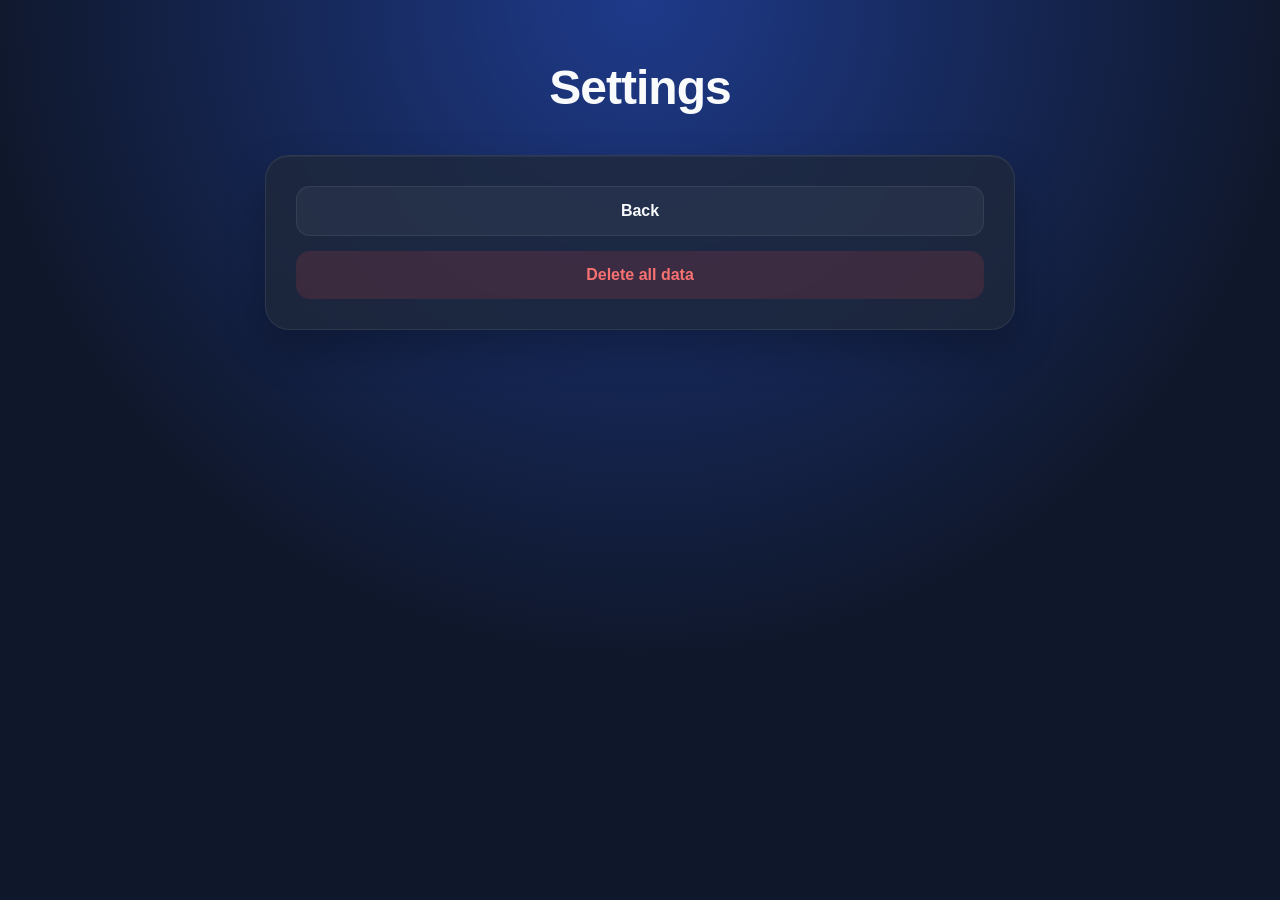
==== settings/index.html @ a96f3786 "adding settings" ====
<!doctype html>
<html lang="en">
  <head>
    <meta charset="UTF-8" />
    <meta name="viewport" content="width=device-width, initial-scale=1.0" />
    <title>AmbiUI | Settings</title>
    <link rel="stylesheet" href="../style.css" />
  </head>
  <body>
    <div class="confirm" style="display: none">
      <p>
        Are you sure you want to delete all data? This action cannot be undone.
      </p>
      <button id="btn_cancel_delete">No, keep my data</button>
      <button id="btn_confirm_delete">Yes, delete all data</button>
    </div>

    <div class="headline">
      <p id="pheadline">Settings</p>
    </div>

    <div class="settings">
      <button id="btn_back">Back</button>
      <button class="btn_delete_all" id="btn_delete_all">
        Delete all data
      </button>
    </div>
  </body>
  <script src="../script/settings.js"></script>
</html>
---- style.css ----
:root {
  --bg: #0f172a;
  --bg-secondary: #1e293b;
  --card: rgba(30, 41, 59, 0.8);
  --input: rgba(255, 255, 255, 0.05);
  --border: rgba(255, 255, 255, 0.08);

  --text: #f8fafc;
  --text-muted: #94a3b8;

  --accent: #3b82f6;
  --accent-hover: #2563eb;

  --danger: #ef4444;
  --danger-hover: #dc2626;

  --radius-lg: 24px;
  --radius-md: 18px;
  --radius-sm: 14px;

  --shadow:
    0 20px 40px rgba(0, 0, 0, 0.25), inset 0 1px 0 rgba(255, 255, 255, 0.05);
}

* {
  margin: 0;
  padding: 0;
  box-sizing: border-box;
}

body {
  min-height: 100vh;
  padding: 60px 20px;
  display: flex;
  flex-direction: column;
  align-items: center;
  font-family: Inter, "Segoe UI", sans-serif;
  color: var(--text);
  background: radial-gradient(circle at top, #1e3a8a, var(--bg) 60%);
}

.greeting,
.headline {
  margin-bottom: 40px;
}

#pgreeting,
#pheadline {
  text-align: center;
  font-size: 3rem;
  font-weight: 700;
  letter-spacing: -1px;
}

.firstsetup,
.weblinks,
.settings {
  width: 100%;
  max-width: 750px;
  padding: 30px;
  border-radius: var(--radius-lg);
  border: 1px solid var(--border);
  background: var(--card);
  backdrop-filter: blur(16px);
  box-shadow: var(--shadow);
}

.firstsetup {
  display: none;
  margin-bottom: 25px;
}

.settings {
  display: flex;
  flex-direction: column;
  gap: 15px;
}

.firstsetup label {
  display: block;
  margin-bottom: 12px;
  color: var(--text-muted);
}

.setup_slot {
  display: none;
  margin-bottom: 25px;
  padding: 20px;
  border-radius: var(--radius-md);
  border: 1px solid var(--border);
  background: rgba(15, 23, 42, 0.6);
}

input[type="text"],
input[type="url"] {
  width: 100%;
  margin-bottom: 12px;
  padding: 15px 18px;
  border: 1px solid var(--border);
  border-radius: var(--radius-sm);
  background: var(--input);
  color: var(--text);
  font-size: 1rem;
  transition:
    border-color 0.2s,
    box-shadow 0.2s;
}

input:focus {
  outline: none;
  border-color: var(--accent);
  box-shadow: 0 0 20px rgba(59, 130, 246, 0.2);
}

button {
  border: none;
  cursor: pointer;
  font-size: 1rem;
  font-weight: 600;
  transition:
    background 0.2s,
    color 0.2s,
    transform 0.2s;
}

#btnsubmit,
#btn_save_slot {
  width: 100%;
  padding: 15px;
  border-radius: var(--radius-sm);
  background: var(--accent);
  color: #fff;
}

#btnsubmit:hover,
#btn_save_slot:hover {
  background: var(--accent-hover);
}

#btn_back {
  width: 100%;
  padding: 15px;
  border-radius: var(--radius-sm);
  border: 1px solid var(--border);
  background: rgba(255, 255, 255, 0.04);
  color: var(--text);
}

#btn_back:hover,
#btn_cancel_delete:hover {
  background: rgba(255, 255, 255, 0.08);
}

.btn_delete_all,
#btn_confirm_delete {
  width: 100%;
  padding: 15px;
  border-radius: var(--radius-sm);
  color: #fff;
}

.btn_delete_all {
  background: rgba(239, 68, 68, 0.15);
  color: #f87171;
}

.btn_delete_all:hover,
#btn_confirm_delete:hover {
  background: var(--danger);
  color: #fff;
}

.btn_slots {
  display: flex;
  flex-direction: column;
  gap: 15px;
}

.slot_row {
  display: flex;
  gap: 12px;
}

.slot_row button:first-child {
  flex: 1;
  height: 70px;
  padding: 0 24px;
  text-align: left;
  border-radius: var(--radius-md);
  border: 1px solid transparent;
  background: rgba(255, 255, 255, 0.04);
  color: var(--text);
  font-size: 1.05rem;
}

.slot_row button:first-child:hover {
  transform: translateY(-2px);
  background: rgba(255, 255, 255, 0.08);
  border-color: rgba(255, 255, 255, 0.12);
}

.slot_row button:last-child {
  width: 70px;
  height: 70px;
  border-radius: var(--radius-md);
  background: rgba(239, 68, 68, 0.15);
  color: #f87171;
  font-size: 1.4rem;
}

.slot_row button:last-child:hover {
  background: var(--danger);
  color: #fff;
}

.footer {
  margin-top: 30px;
}

.footer a {
  color: var(--text-muted);
  text-decoration: none;
  font-weight: 500;
  transition: color 0.2s;
}

.footer a:hover {
  color: var(--text);
}

.confirm {
  position: fixed;
  inset: 0;
  z-index: 999;
  display: flex;
  flex-direction: column;
  justify-content: center;
  align-items: center;
  gap: 12px;
  padding: 20px;
  background: rgba(15, 23, 42, 0.4);
  backdrop-filter: blur(20px);
}

.confirm::before {
  content: "";
  position: absolute;
  width: 100%;
  max-width: 500px;
  height: 320px;
  border-radius: var(--radius-lg);
  border: 1px solid rgba(239, 68, 68, 0.2);
  background: var(--card);
  box-shadow: 0 20px 50px rgba(0, 0, 0, 0.4);
  z-index: -1;
}

.confirm p {
  width: 100%;
  max-width: 440px;
  text-align: center;
  line-height: 1.5;
  font-size: 1.15rem;
}

#btn_cancel_delete,
#btn_confirm_delete {
  width: 100%;
  max-width: 440px;
}

#btn_cancel_delete {
  padding: 15px;
  border-radius: var(--radius-sm);
  border: 1px solid var(--border);
  background: rgba(255, 255, 255, 0.04);
  color: var(--text);
}

#btn_confirm_delete {
  background: var(--danger);
}

@media (max-width: 700px) {
  #pgreeting,
  #pheadline {
    font-size: 2rem;
  }

  .firstsetup,
  .weblinks,
  .settings {
    padding: 20px;
  }

  .slot_row button:first-child {
    height: 60px;
    font-size: 0.95rem;
  }

  .slot_row button:last-child {
    width: 60px;
    height: 60px;
  }

  .confirm::before {
    width: calc(100% - 40px);
    height: 340px;
  }
}
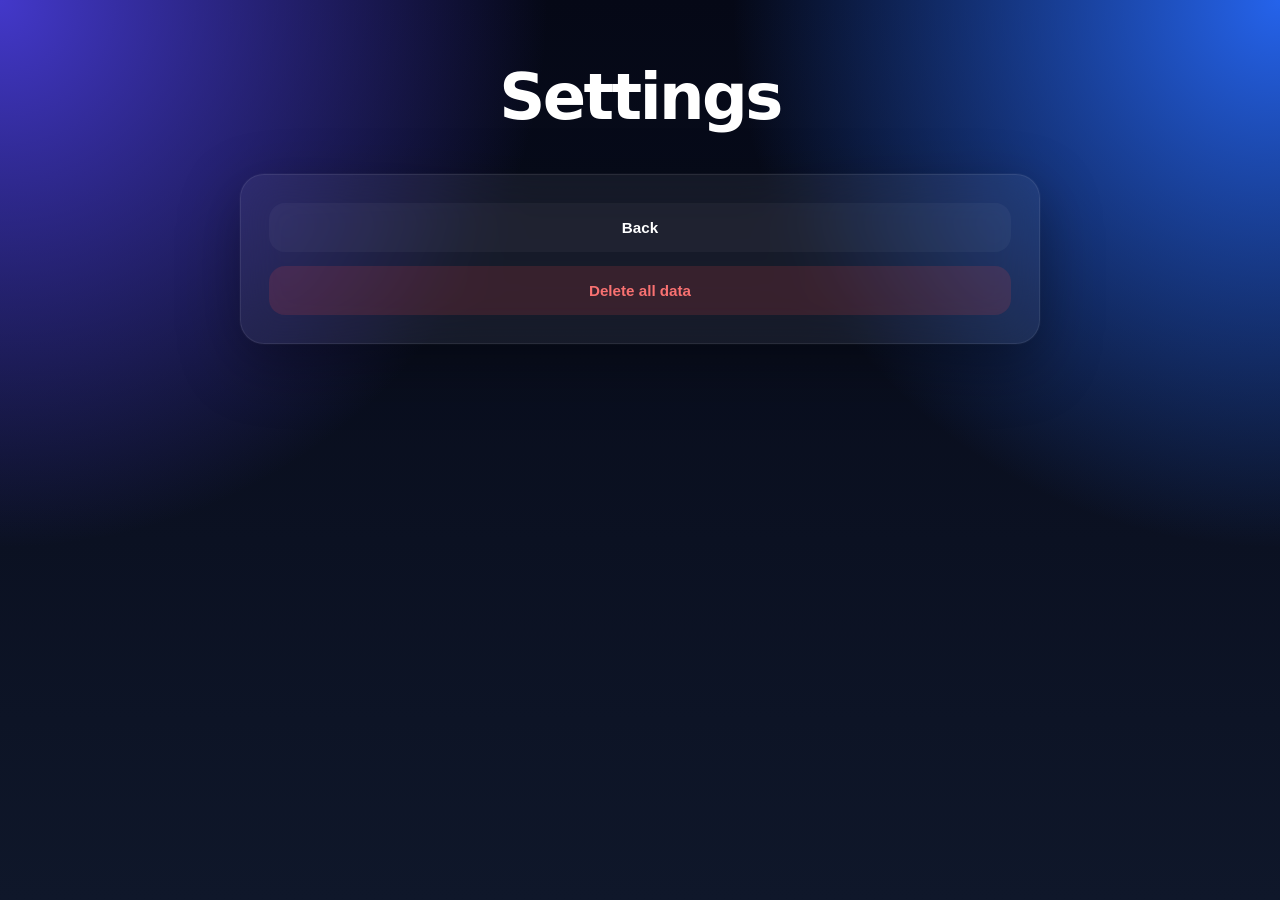
==== commit 60ec8f73: "adding clock" ====
--- a/settings/index.html
+++ b/settings/index.html
@@ -8,11 +8,16 @@
   </head>
   <body>
     <div class="confirm" style="display: none">
-      <p>
-        Are you sure you want to delete all data? This action cannot be undone.
-      </p>
-      <button id="btn_cancel_delete">No, keep my data</button>
-      <button id="btn_confirm_delete">Yes, delete all data</button>
+      <div class="confirm_box">
+        <p>
+          Are you sure you want to delete all data? This action cannot be
+          undone.
+        </p>
+
+        <button id="btn_cancel_delete">No, keep my data</button>
+
+        <button id="btn_confirm_delete">Yes, delete all data</button>
+      </div>
     </div>
 
     <div class="headline">
--- a/style.css
+++ b/style.css
@@ -1,25 +1,22 @@
 :root {
-  --bg: #0f172a;
-  --bg-secondary: #1e293b;
-  --card: rgba(30, 41, 59, 0.8);
-  --input: rgba(255, 255, 255, 0.05);
+  --bg: #050816;
+  --surface: rgba(255, 255, 255, 0.06);
+  --surface-hover: rgba(255, 255, 255, 0.1);
   --border: rgba(255, 255, 255, 0.08);
 
-  --text: #f8fafc;
-  --text-muted: #94a3b8;
-
-  --accent: #3b82f6;
-  --accent-hover: #2563eb;
+  --text: #ffffff;
+  --text-muted: #9ca3af;
+
+  --primary: #6366f1;
+  --primary-hover: #4f46e5;
 
   --danger: #ef4444;
   --danger-hover: #dc2626;
 
-  --radius-lg: 24px;
-  --radius-md: 18px;
-  --radius-sm: 14px;
+  --radius: 24px;
 
   --shadow:
-    0 20px 40px rgba(0, 0, 0, 0.25), inset 0 1px 0 rgba(255, 255, 255, 0.05);
+    0 20px 60px rgba(0, 0, 0, 0.35), 0 0 0 1px rgba(255, 255, 255, 0.03);
 }
 
 * {
@@ -34,9 +31,15 @@
   display: flex;
   flex-direction: column;
   align-items: center;
-  font-family: Inter, "Segoe UI", sans-serif;
-  color: var(--text);
-  background: radial-gradient(circle at top, #1e3a8a, var(--bg) 60%);
+
+  font-family: Inter, system-ui, sans-serif;
+
+  color: var(--text);
+
+  background:
+    radial-gradient(circle at top left, #4338ca 0%, transparent 35%),
+    radial-gradient(circle at top right, #2563eb 0%, transparent 35%),
+    linear-gradient(180deg, #050816 0%, #0f172a 100%);
 }
 
 .greeting,
@@ -47,116 +50,193 @@
 #pgreeting,
 #pheadline {
   text-align: center;
-  font-size: 3rem;
-  font-weight: 700;
-  letter-spacing: -1px;
+  font-size: clamp(2.2rem, 5vw, 4rem);
+  font-weight: 800;
+  letter-spacing: -0.04em;
 }
 
 .firstsetup,
 .weblinks,
 .settings {
   width: 100%;
-  max-width: 750px;
-  padding: 30px;
-  border-radius: var(--radius-lg);
+  max-width: 800px;
+
+  padding: 28px;
+
+  border-radius: var(--radius);
   border: 1px solid var(--border);
-  background: var(--card);
-  backdrop-filter: blur(16px);
+
+  background: var(--surface);
+  backdrop-filter: blur(24px);
+
   box-shadow: var(--shadow);
 }
 
 .firstsetup {
   display: none;
-  margin-bottom: 25px;
+  margin-bottom: 24px;
 }
 
 .settings {
   display: flex;
   flex-direction: column;
-  gap: 15px;
+  gap: 14px;
 }
 
 .firstsetup label {
   display: block;
   margin-bottom: 12px;
+
   color: var(--text-muted);
+  font-size: 0.95rem;
 }
 
 .setup_slot {
   display: none;
-  margin-bottom: 25px;
+
+  margin-bottom: 24px;
   padding: 20px;
-  border-radius: var(--radius-md);
+
+  border-radius: 18px;
   border: 1px solid var(--border);
-  background: rgba(15, 23, 42, 0.6);
+
+  background: rgba(255, 255, 255, 0.03);
 }
 
 input[type="text"],
 input[type="url"] {
   width: 100%;
+
   margin-bottom: 12px;
-  padding: 15px 18px;
-  border: 1px solid var(--border);
-  border-radius: var(--radius-sm);
-  background: var(--input);
-  color: var(--text);
+  padding: 16px 18px;
+
+  border: 1px solid transparent;
+  border-radius: 16px;
+
+  background: rgba(255, 255, 255, 0.04);
+  color: var(--text);
+
   font-size: 1rem;
-  transition:
-    border-color 0.2s,
-    box-shadow 0.2s;
+
+  transition: 0.25s ease;
+}
+
+input::placeholder {
+  color: var(--text-muted);
 }
 
 input:focus {
   outline: none;
-  border-color: var(--accent);
-  box-shadow: 0 0 20px rgba(59, 130, 246, 0.2);
+
+  border-color: rgba(99, 102, 241, 0.5);
+
+  background: rgba(255, 255, 255, 0.06);
+
+  box-shadow: 0 0 0 4px rgba(99, 102, 241, 0.15);
 }
 
 button {
   border: none;
   cursor: pointer;
-  font-size: 1rem;
+
+  font-size: 0.95rem;
   font-weight: 600;
+
   transition:
-    background 0.2s,
-    color 0.2s,
-    transform 0.2s;
+    transform 0.2s ease,
+    background 0.2s ease,
+    color 0.2s ease;
+}
+
+button:hover {
+  transform: translateY(-2px);
+}
+
+button:active {
+  transform: translateY(0);
 }
 
 #btnsubmit,
 #btn_save_slot {
   width: 100%;
-  padding: 15px;
-  border-radius: var(--radius-sm);
-  background: var(--accent);
-  color: #fff;
+  padding: 16px;
+
+  border-radius: 16px;
+
+  background: var(--primary);
+  color: white;
 }
 
 #btnsubmit:hover,
 #btn_save_slot:hover {
-  background: var(--accent-hover);
+  background: var(--primary-hover);
+}
+
+.btn_slots {
+  display: flex;
+  flex-direction: column;
+  gap: 14px;
+}
+
+.slot_row {
+  display: flex;
+  gap: 14px;
+}
+
+.slot_row button:first-child {
+  flex: 1;
+
+  height: 76px;
+  padding: 0 24px;
+
+  text-align: left;
+
+  border-radius: 18px;
+  border: 1px solid transparent;
+
+  background: rgba(255, 255, 255, 0.04);
+  color: var(--text);
+
+  font-size: 1rem;
+}
+
+.slot_row button:first-child:hover {
+  background: var(--surface-hover);
+  border-color: rgba(255, 255, 255, 0.08);
+}
+
+.slot_row button:last-child {
+  width: 76px;
+  height: 76px;
+
+  border-radius: 18px;
+
+  background: rgba(239, 68, 68, 0.15);
+  color: #f87171;
+
+  font-size: 1.3rem;
+}
+
+.slot_row button:last-child:hover {
+  background: var(--danger);
+  color: white;
+}
+
+#btn_back,
+.btn_delete_all {
+  width: 100%;
+  padding: 16px;
+
+  border-radius: 16px;
 }
 
 #btn_back {
-  width: 100%;
-  padding: 15px;
-  border-radius: var(--radius-sm);
-  border: 1px solid var(--border);
   background: rgba(255, 255, 255, 0.04);
   color: var(--text);
 }
 
-#btn_back:hover,
-#btn_cancel_delete:hover {
+#btn_back:hover {
   background: rgba(255, 255, 255, 0.08);
-}
-
-.btn_delete_all,
-#btn_confirm_delete {
-  width: 100%;
-  padding: 15px;
-  border-radius: var(--radius-sm);
-  color: #fff;
 }
 
 .btn_delete_all {
@@ -164,127 +244,103 @@
   color: #f87171;
 }
 
-.btn_delete_all:hover,
-#btn_confirm_delete:hover {
+.btn_delete_all:hover {
   background: var(--danger);
-  color: #fff;
-}
-
-.btn_slots {
-  display: flex;
-  flex-direction: column;
-  gap: 15px;
-}
-
-.slot_row {
-  display: flex;
-  gap: 12px;
-}
-
-.slot_row button:first-child {
-  flex: 1;
-  height: 70px;
-  padding: 0 24px;
-  text-align: left;
-  border-radius: var(--radius-md);
-  border: 1px solid transparent;
-  background: rgba(255, 255, 255, 0.04);
-  color: var(--text);
-  font-size: 1.05rem;
-}
-
-.slot_row button:first-child:hover {
-  transform: translateY(-2px);
-  background: rgba(255, 255, 255, 0.08);
-  border-color: rgba(255, 255, 255, 0.12);
-}
-
-.slot_row button:last-child {
-  width: 70px;
-  height: 70px;
-  border-radius: var(--radius-md);
-  background: rgba(239, 68, 68, 0.15);
-  color: #f87171;
-  font-size: 1.4rem;
-}
-
-.slot_row button:last-child:hover {
-  background: var(--danger);
-  color: #fff;
+  color: white;
 }
 
 .footer {
-  margin-top: 30px;
+  margin-top: 28px;
 }
 
 .footer a {
   color: var(--text-muted);
   text-decoration: none;
+
   font-weight: 500;
-  transition: color 0.2s;
+
+  transition: color 0.2s ease;
 }
 
 .footer a:hover {
-  color: var(--text);
+  color: white;
 }
 
 .confirm {
   position: fixed;
   inset: 0;
-  z-index: 999;
-  display: flex;
-  flex-direction: column;
+
+  z-index: 9999;
+
+  display: flex;
   justify-content: center;
   align-items: center;
+
+  padding: 20px;
+
+  background: rgba(0, 0, 0, 0.55);
+  backdrop-filter: blur(14px);
+}
+
+.confirm_box {
+  width: min(500px, 100%);
+
+  padding: 32px;
+
+  border-radius: 28px;
+  border: 1px solid rgba(255, 255, 255, 0.08);
+
+  background: rgba(15, 23, 42, 0.95);
+  backdrop-filter: blur(24px);
+
+  box-shadow:
+    0 30px 80px rgba(0, 0, 0, 0.5),
+    0 0 0 1px rgba(255, 255, 255, 0.03);
+
+  display: flex;
+  flex-direction: column;
   gap: 12px;
-  padding: 20px;
-  background: rgba(15, 23, 42, 0.4);
-  backdrop-filter: blur(20px);
-}
-
-.confirm::before {
-  content: "";
-  position: absolute;
-  width: 100%;
-  max-width: 500px;
-  height: 320px;
-  border-radius: var(--radius-lg);
-  border: 1px solid rgba(239, 68, 68, 0.2);
-  background: var(--card);
-  box-shadow: 0 20px 50px rgba(0, 0, 0, 0.4);
-  z-index: -1;
-}
-
-.confirm p {
-  width: 100%;
-  max-width: 440px;
+}
+
+.confirm_box p {
   text-align: center;
-  line-height: 1.5;
-  font-size: 1.15rem;
+
+  line-height: 1.6;
+
+  margin-bottom: 8px;
+
+  color: var(--text);
 }
 
 #btn_cancel_delete,
 #btn_confirm_delete {
   width: 100%;
-  max-width: 440px;
+  height: 52px;
+
+  border-radius: 14px;
 }
 
 #btn_cancel_delete {
-  padding: 15px;
-  border-radius: var(--radius-sm);
-  border: 1px solid var(--border);
-  background: rgba(255, 255, 255, 0.04);
-  color: var(--text);
+  background: rgba(255, 255, 255, 0.06);
+  color: var(--text);
+}
+
+#btn_cancel_delete:hover {
+  background: rgba(255, 255, 255, 0.1);
 }
 
 #btn_confirm_delete {
   background: var(--danger);
+  color: white;
+}
+
+#btn_confirm_delete:hover {
+  background: var(--danger-hover);
 }
 
 @media (max-width: 700px) {
-  #pgreeting,
-  #pheadline {
-    font-size: 2rem;
+  body {
+    padding: 32px 16px;
   }
 
   .firstsetup,
@@ -294,17 +350,16 @@
   }
 
   .slot_row button:first-child {
-    height: 60px;
+    height: 64px;
     font-size: 0.95rem;
   }
 
   .slot_row button:last-child {
-    width: 60px;
-    height: 60px;
-  }
-
-  .confirm::before {
-    width: calc(100% - 40px);
-    height: 340px;
-  }
-}
+    width: 64px;
+    height: 64px;
+  }
+
+  .confirm_box {
+    padding: 24px;
+  }
+}
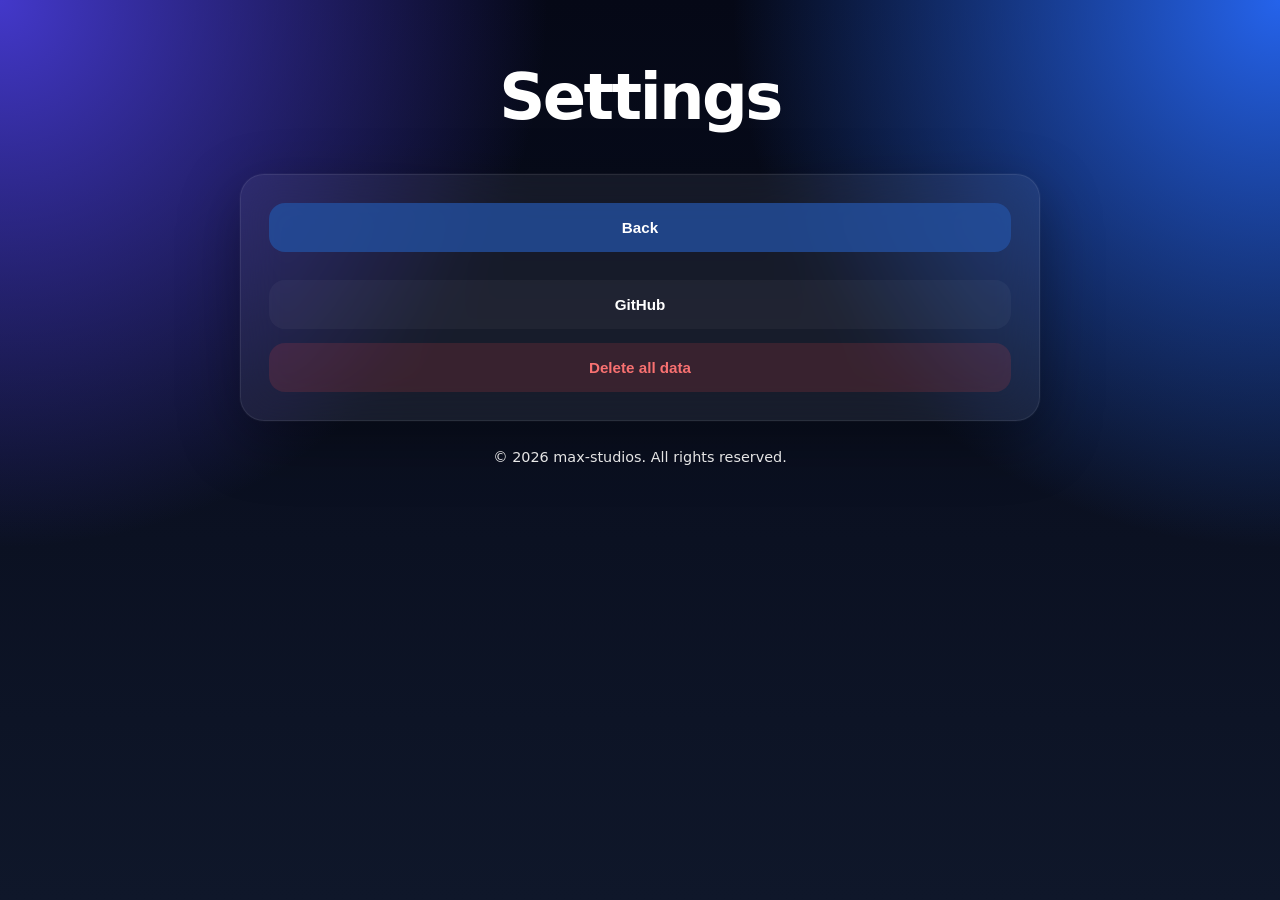
==== commit ff793d09: "updating settings" ====
--- a/settings/index.html
+++ b/settings/index.html
@@ -25,11 +25,16 @@
     </div>
 
     <div class="settings">
-      <button id="btn_back">Back</button>
+      <button class="btn" id="btn_back">Back</button>
+      <label for="inpclock"></label>
+      <button class="btn" id="btn_github">GitHub</button>
       <button class="btn_delete_all" id="btn_delete_all">
         Delete all data
       </button>
     </div>
+    <div class="footer">
+      <p id="pfooter">&copy; 2026 max-studios. All rights reserved.</p>
+    </div>
   </body>
   <script src="../script/settings.js"></script>
 </html>
--- a/style.css
+++ b/style.css
@@ -222,7 +222,24 @@
   color: white;
 }
 
-#btn_back,
+#btn_back {
+  background: rgba(36, 79, 158, 0.801);
+}
+
+.btn {
+  width: 100%;
+  padding: 16px;
+  background: rgba(255, 255, 255, 0.04);
+  color: var(--text);
+  border-radius: 16px;
+}
+
+#pclock {
+  color: var(--text-muted);
+  font-size: 0.95rem;
+  text-align: center;
+}
+
 .btn_delete_all {
   width: 100%;
   padding: 16px;
@@ -230,12 +247,7 @@
   border-radius: 16px;
 }
 
-#btn_back {
-  background: rgba(255, 255, 255, 0.04);
-  color: var(--text);
-}
-
-#btn_back:hover {
+.btn:hover {
   background: rgba(255, 255, 255, 0.08);
 }
 
@@ -318,6 +330,16 @@
   height: 52px;
 
   border-radius: 14px;
+}
+
+.footer {
+  display: flex;
+  justify-content: center;
+}
+
+#pfooter {
+  font-size: 0.9rem;
+  color: var(--text);
 }
 
 #btn_cancel_delete {
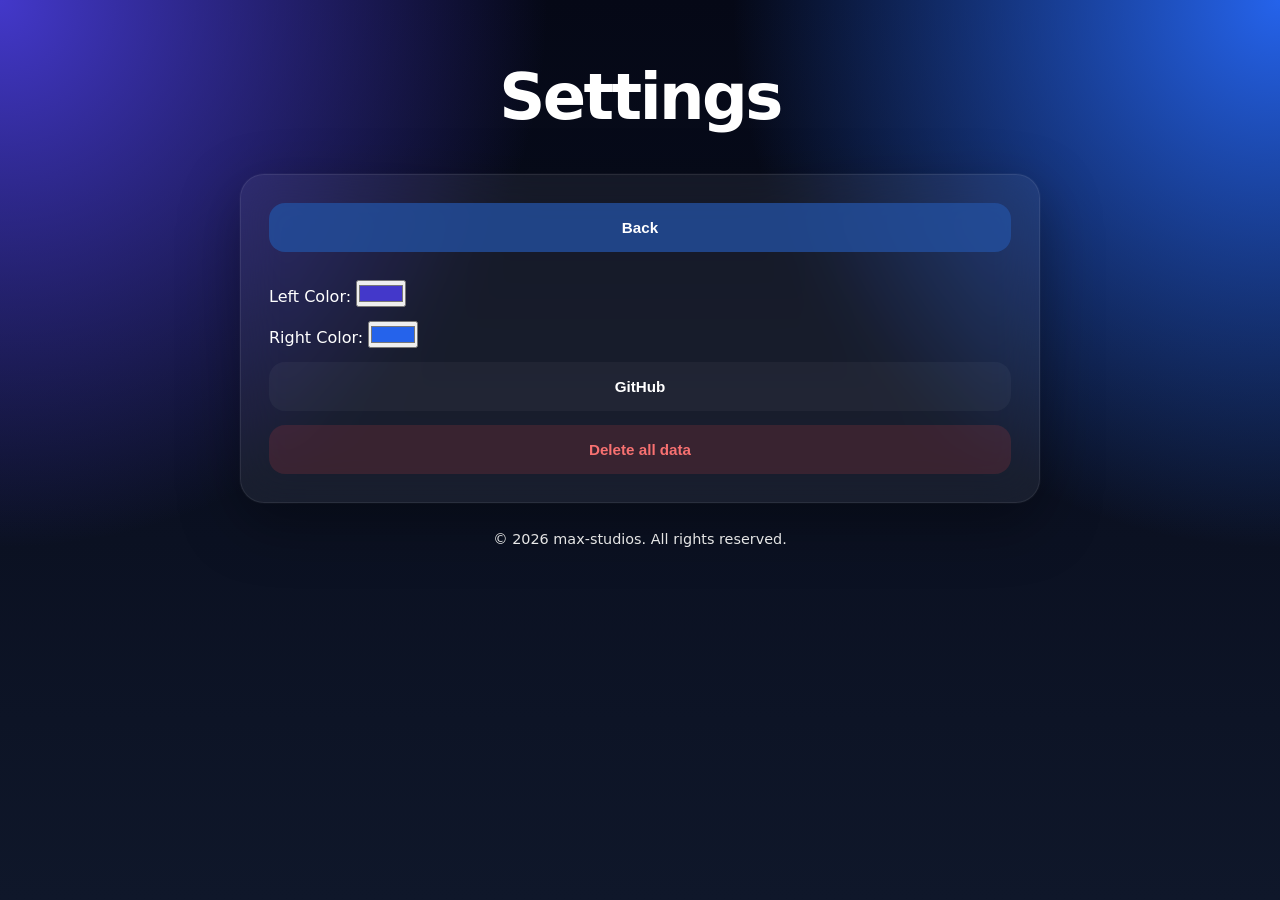
==== commit 4014ca31: "adding color settings" ====
--- a/settings/index.html
+++ b/settings/index.html
@@ -27,6 +27,12 @@
     <div class="settings">
       <button class="btn" id="btn_back">Back</button>
       <label for="inpclock"></label>
+      <label
+        >Left Color: <input type="color" id="colorLeft" value="#4338ca"
+      /></label>
+      <label
+        >Right Color: <input type="color" id="colorRight" value="#2563eb"
+      /></label>
       <button class="btn" id="btn_github">GitHub</button>
       <button class="btn_delete_all" id="btn_delete_all">
         Delete all data
--- a/style.css
+++ b/style.css
@@ -17,6 +17,9 @@
 
   --shadow:
     0 20px 60px rgba(0, 0, 0, 0.35), 0 0 0 1px rgba(255, 255, 255, 0.03);
+
+  --bg-radial-left: #4338ca;
+  --bg-radial-right: #2563eb;
 }
 
 * {
@@ -37,8 +40,16 @@
   color: var(--text);
 
   background:
-    radial-gradient(circle at top left, #4338ca 0%, transparent 35%),
-    radial-gradient(circle at top right, #2563eb 0%, transparent 35%),
+    radial-gradient(
+      circle at top left,
+      var(--bg-radial-left) 0%,
+      transparent 35%
+    ),
+    radial-gradient(
+      circle at top right,
+      var(--bg-radial-right) 0%,
+      transparent 35%
+    ),
     linear-gradient(180deg, #050816 0%, #0f172a 100%);
 }
 
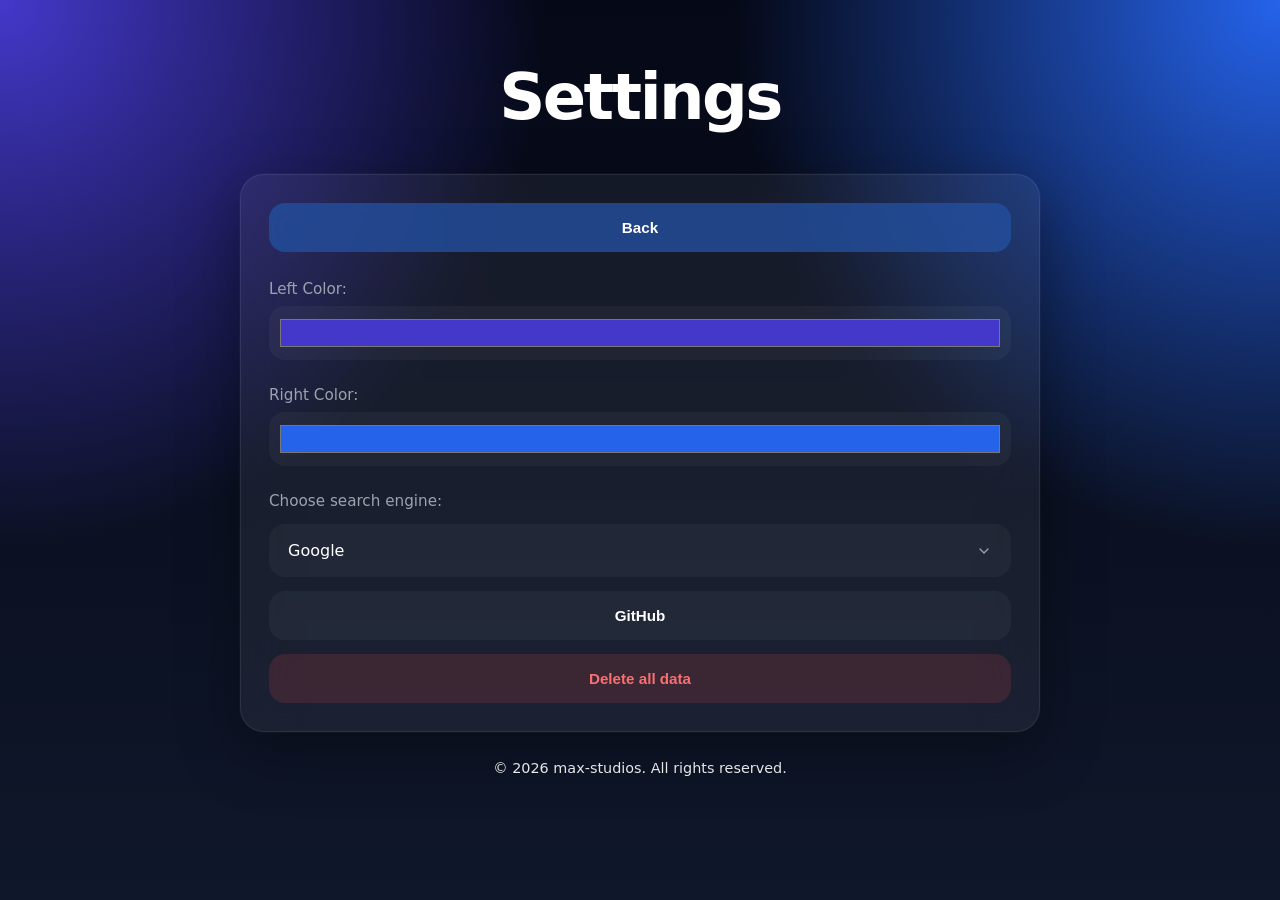
==== commit 8ae3b17a: "adding searchbar" ====
--- a/settings/index.html
+++ b/settings/index.html
@@ -33,6 +33,12 @@
       <label
         >Right Color: <input type="color" id="colorRight" value="#2563eb"
       /></label>
+      <label for="ort">Choose search engine: </label>
+      <select name="engine" id="engine">
+        <option value="google">Google</option>
+        <option value="ecosia" selected>Ecosia</option>
+        <option value="startpage">Startpage</option>
+      </select>
       <button class="btn" id="btn_github">GitHub</button>
       <button class="btn_delete_all" id="btn_delete_all">
         Delete all data
--- a/style.css
+++ b/style.css
@@ -68,7 +68,8 @@
 
 .firstsetup,
 .weblinks,
-.settings {
+.settings,
+.searchbar {
   width: 100%;
   max-width: 800px;
 
@@ -88,10 +89,91 @@
   margin-bottom: 24px;
 }
 
+.weblinks {
+  margin-bottom: 24px;
+}
+
+.searchbar form {
+  display: flex;
+  width: 100%;
+}
+
+.searchbar input[type="search"] {
+  width: 100%;
+  margin-bottom: 0;
+  padding: 16px 18px;
+
+  border: 1px solid transparent;
+  border-radius: 16px;
+
+  background: rgba(255, 255, 255, 0.04);
+  color: var(--text);
+
+  font-size: 1rem;
+
+  transition: 0.25s ease;
+}
+
+.searchbar input[type="search"]::placeholder {
+  color: var(--text-muted);
+}
+
+.searchbar input[type="search"]:focus {
+  outline: none;
+  border-color: rgba(99, 102, 241, 0.5);
+  background: rgba(255, 255, 255, 0.06);
+  box-shadow: 0 0 0 4px rgba(99, 102, 241, 0.15);
+}
+
 .settings {
   display: flex;
   flex-direction: column;
   gap: 14px;
+}
+
+.settings label {
+  color: var(--text-muted);
+  font-size: 0.95rem;
+  display: flex;
+  flex-direction: column;
+  gap: 8px;
+}
+
+.settings select {
+  width: 100%;
+  padding: 16px 18px;
+
+  border: 1px solid transparent;
+  border-radius: 16px;
+
+  background: rgba(255, 255, 255, 0.04);
+  color: var(--text);
+
+  font-size: 1rem;
+  font-family: inherit;
+
+  cursor: pointer;
+  appearance: none;
+  -webkit-appearance: none;
+
+  background-image: url("data:image/svg+xml;charset=UTF-8,%3csvg xmlns='http://www.w3.org/2000/svg' viewBox='0 0 24 24' fill='none' stroke='%239ca3af' stroke-width='2' stroke-linecap='round' stroke-linejoin='round'%3e%3cpolyline points='6 9 12 15 18 9'%3e%3c/polyline%3e%3c/svg%3e");
+  background-repeat: no-repeat;
+  background-position: right 18px center;
+  background-size: 16px;
+
+  transition: 0.25s ease;
+}
+
+.settings select:focus {
+  outline: none;
+  border-color: rgba(99, 102, 241, 0.5);
+  background-color: rgba(255, 255, 255, 0.06);
+  box-shadow: 0 0 0 4px rgba(99, 102, 241, 0.15);
+}
+
+.settings select option {
+  background: #0f172a;
+  color: var(--text);
 }
 
 .firstsetup label {
@@ -115,7 +197,8 @@
 }
 
 input[type="text"],
-input[type="url"] {
+input[type="url"],
+input[type="color"] {
   width: 100%;
 
   margin-bottom: 12px;
@@ -130,6 +213,12 @@
   font-size: 1rem;
 
   transition: 0.25s ease;
+}
+
+input[type="color"] {
+  height: 54px;
+  padding: 8px;
+  cursor: pointer;
 }
 
 input::placeholder {
@@ -378,7 +467,8 @@
 
   .firstsetup,
   .weblinks,
-  .settings {
+  .settings,
+  .searchbar {
     padding: 20px;
   }
 
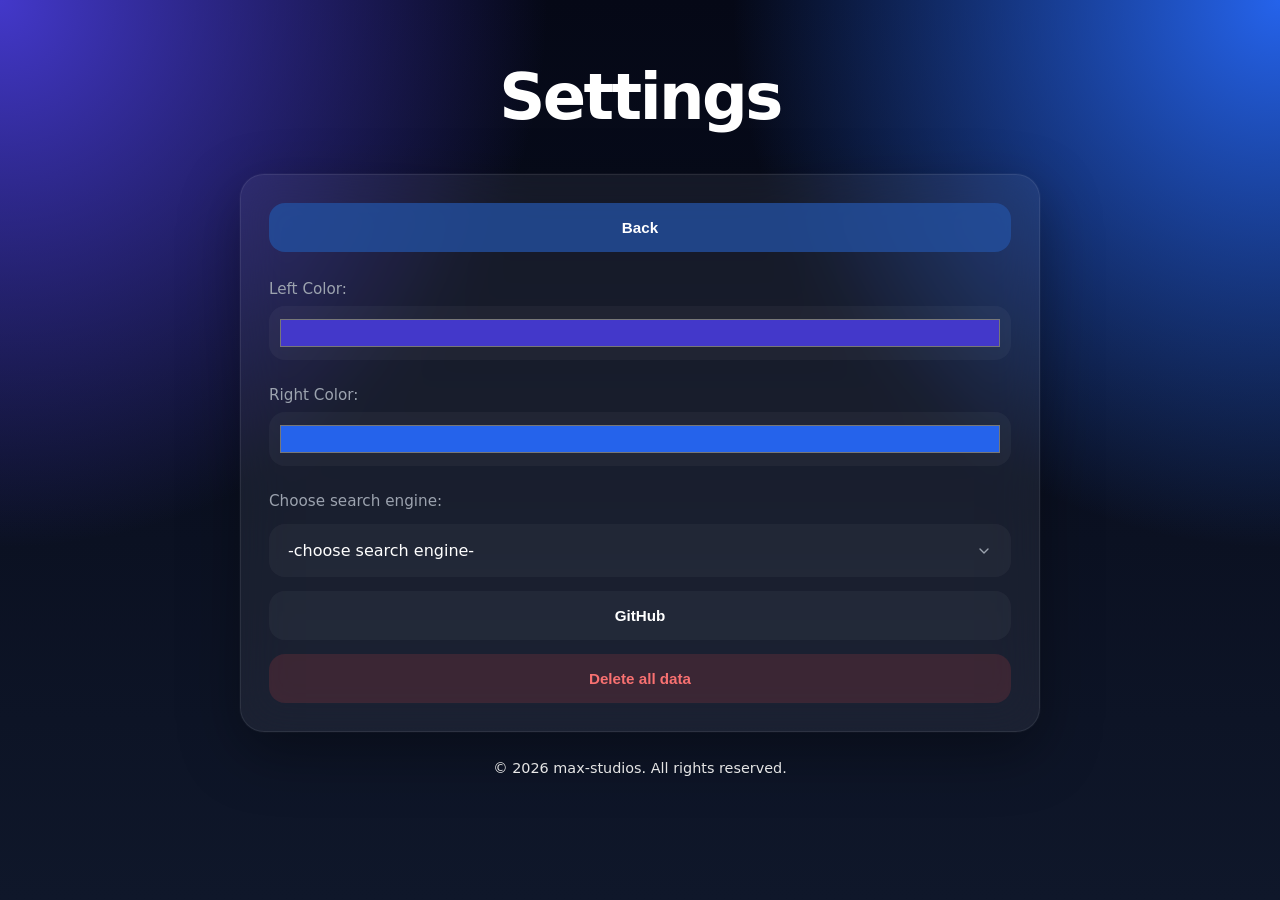
==== commit 6746f8af: "setting default engine no 'none'" ====
--- a/settings/index.html
+++ b/settings/index.html
@@ -35,9 +35,12 @@
       /></label>
       <label for="ort">Choose search engine: </label>
       <select name="engine" id="engine">
+        <option value="-choose search engine-">-choose search engine-</option>
         <option value="google">Google</option>
         <option value="ecosia" selected>Ecosia</option>
         <option value="startpage">Startpage</option>
+        <option value="duckduckgo">DuckDuckGo</option>
+        <option value="url">URL</option>
       </select>
       <button class="btn" id="btn_github">GitHub</button>
       <button class="btn_delete_all" id="btn_delete_all">
